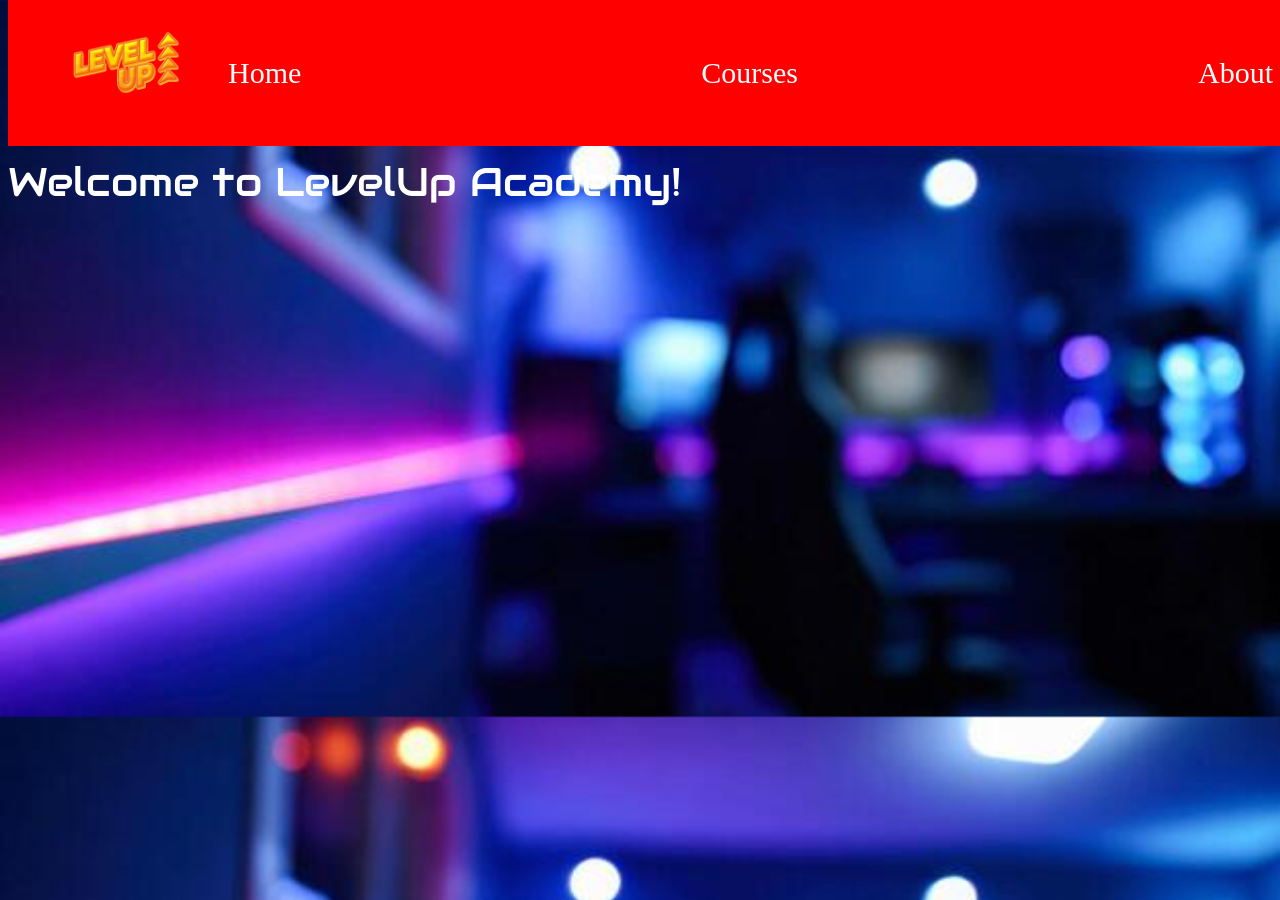
==== index.html @ 9ce30a08 "LevelUp Academy made webpage. changed background. added a navbar added buttons to navbar" ====
<!DOCTYPE html>
<html lang="en">
<head>
    <meta charset="UTF-8">
    <meta name="viewport" content="width=device-width, initial-scale=1.0">
    <title>levelup Academy</title>
    <link rel="stylesheet" href="style.css">

    <link rel="preconnect" href="https://fonts.googleapis.com">
    <link rel="preconnect" href="https://fonts.gstatic.com" crossorigin>
    <link href="https://fonts.googleapis.com/css2?family=Audiowide&family=Bitcount+Grid+Double:wght@100..900&family=Merriweather:ital,opsz,wght@0,18..144,300..900;1,18..144,300..900&family=Noto+Serif+Hentaigana:wght@200..900&family=Rubik+Iso&display=swap" rel="stylesheet">

</head>
<body>

<nav class="navbar">
    <div class="logo">
        <img src="logo-removebg-preview (1).png" alt="LevelUp Academy Logo">
    </div>
    <ul class="nav-links">
        <li><a href="index.html">Home</a></li>
        <li><a href="courses.html">Courses</a></li>
        <li><a href="about.html">About</a></li>
        <li><a href="contact.html">Contact</a></li>
    </ul>
</nav>

    <h1>LevelUp Academy</h1>
    <p class="heading">Welcome to LevelUp Academy!</p>
    
</body>
</html>
---- style.css ----
body{
    background-image: url('background.jpg');
    background-size: cover;
    color: white;
}


h1{
    font-size: 60px;
    font-family: Audiowide;
}

.heading{
    font-size: 40px;
    font-family: Audiowide;
}

.navbar{
    display: flex;
    position: fixed;
    width: 100%;
    backdrop-filter: blur(10px);
    justify-content: space-between;
    align-items: center;
    background-color: rgba(255, 0, 0);
    padding: 10px;
    margin-top: -40px;
}

.logo{
    color: white;
    font-size: 24px;
    font-family:'Gill Sans';
    margin-left: 50px;
}

.logo img{
    width:120px;
    height:120px;
}

.nav-links{
    list-style: none;
    display: flex;
    align-items: center;
}

.nav-links li{
    margin-right: 400px;
}

.nav-links a{
    color: white;
    text-decoration: none;
    transition: color 0.3s ease;
    font-size: 30px;
}

.nav-links a:hover{
    color: rgb(17, 0, 255);
}
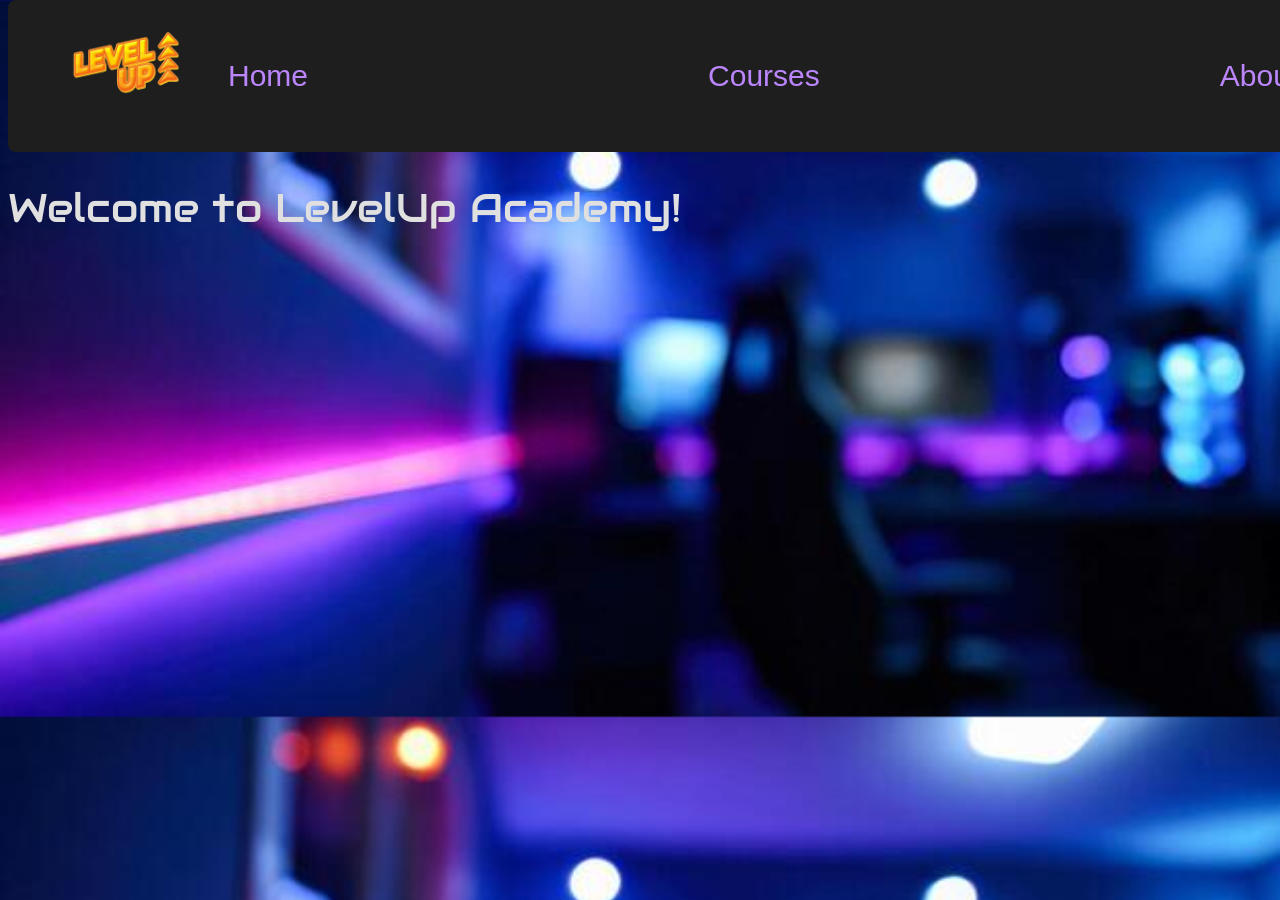
==== commit e15b9b2b: "added content to the courses.html file and removed the contact.html file. Also added a new main.js f" ====
--- a/index.html
+++ b/index.html
@@ -5,6 +5,7 @@
     <meta name="viewport" content="width=device-width, initial-scale=1.0">
     <title>levelup Academy</title>
     <link rel="stylesheet" href="style.css">
+    <script src="main.js"></script>
 
     <link rel="preconnect" href="https://fonts.googleapis.com">
     <link rel="preconnect" href="https://fonts.gstatic.com" crossorigin>
--- a/style.css
+++ b/style.css
@@ -1,3 +1,5 @@
+@import url('https://fonts.googleapis.com/css2?family=Audiowide&display=swap');
+
 body{
     background-image: url('background.jpg');
     background-size: cover;
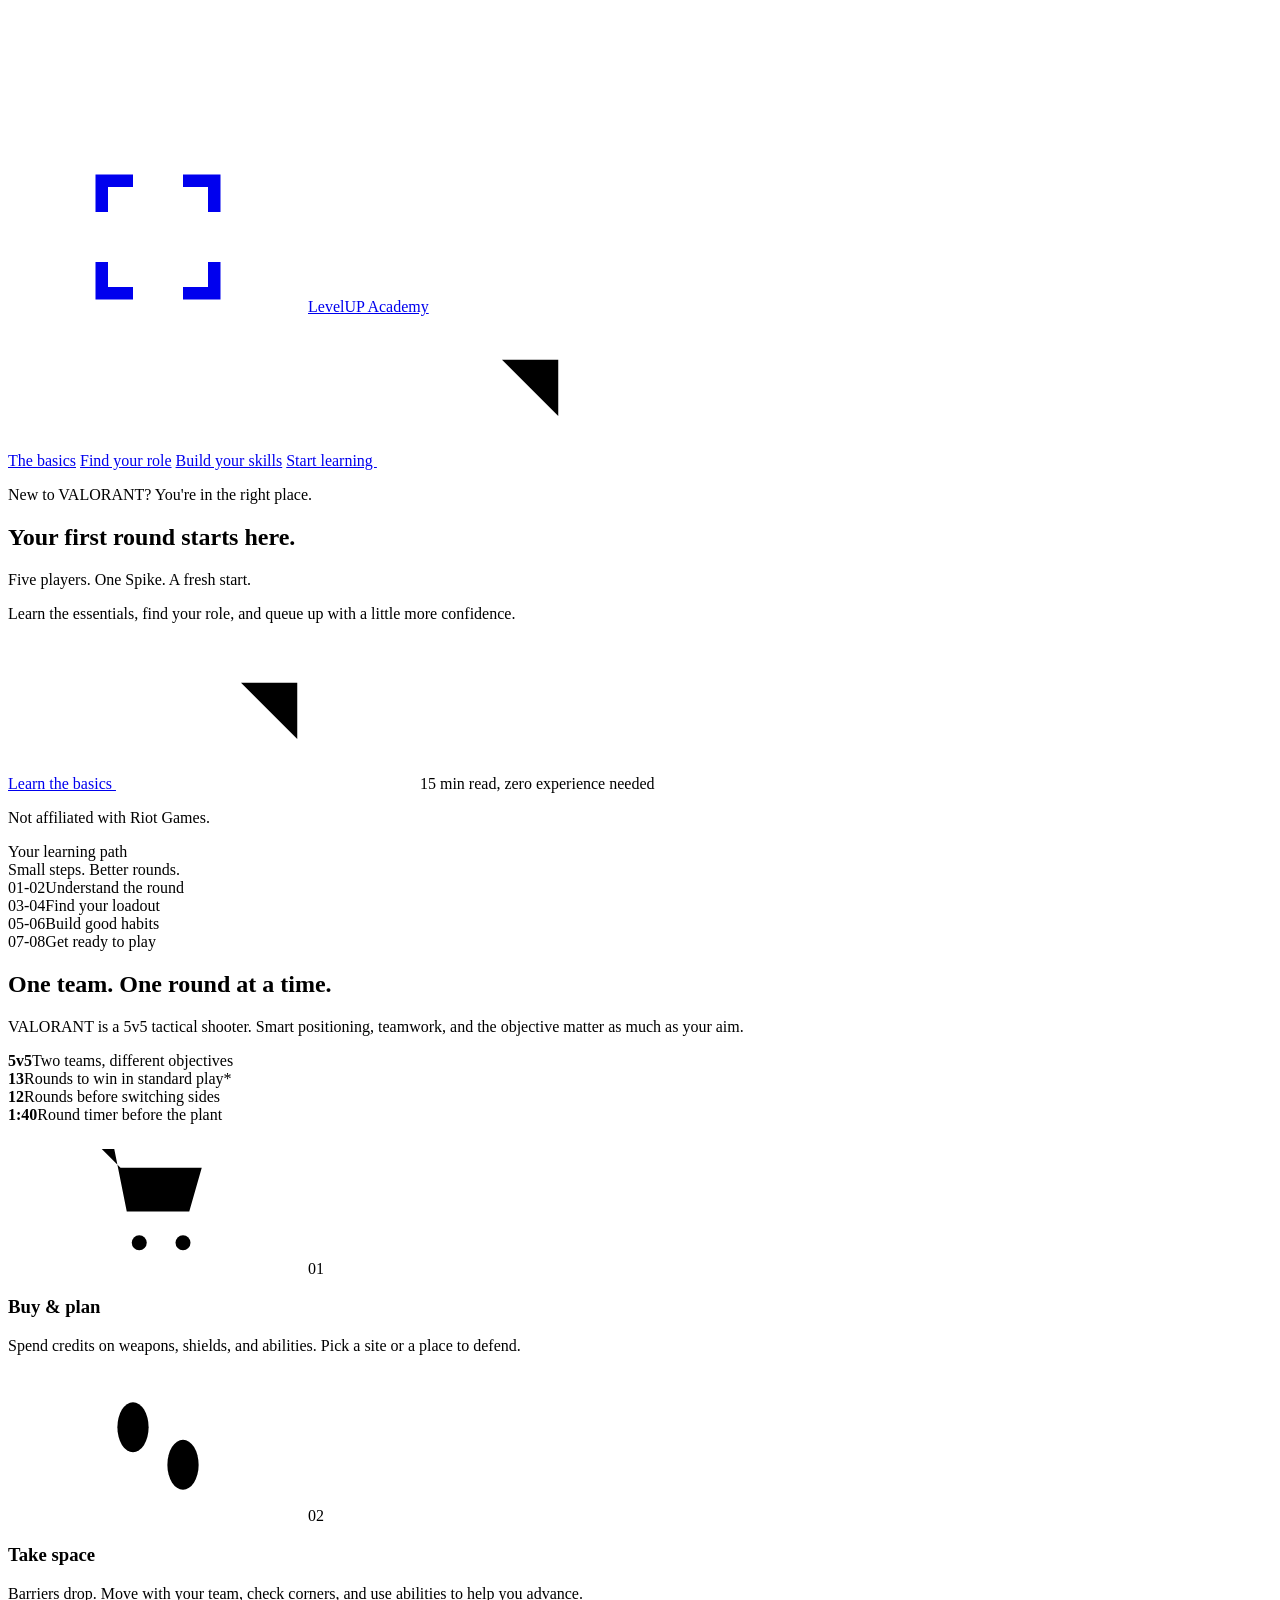
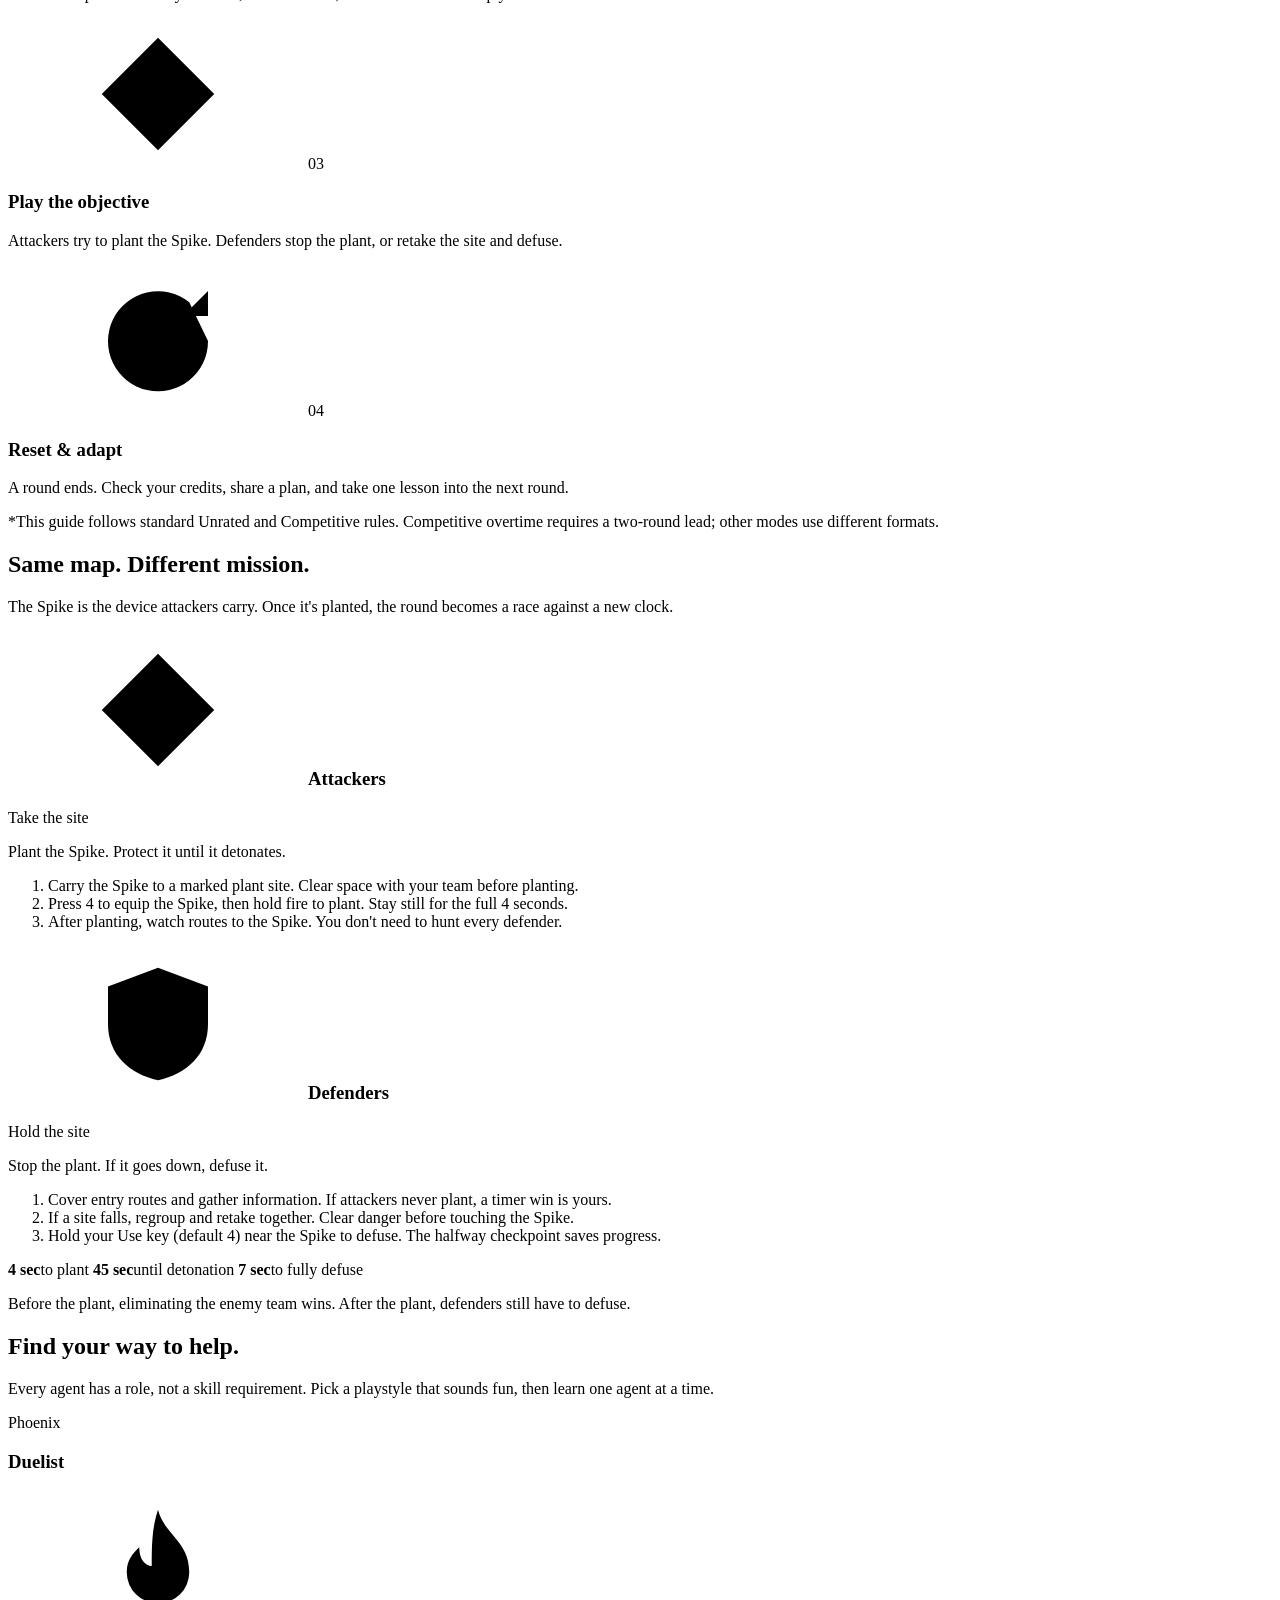
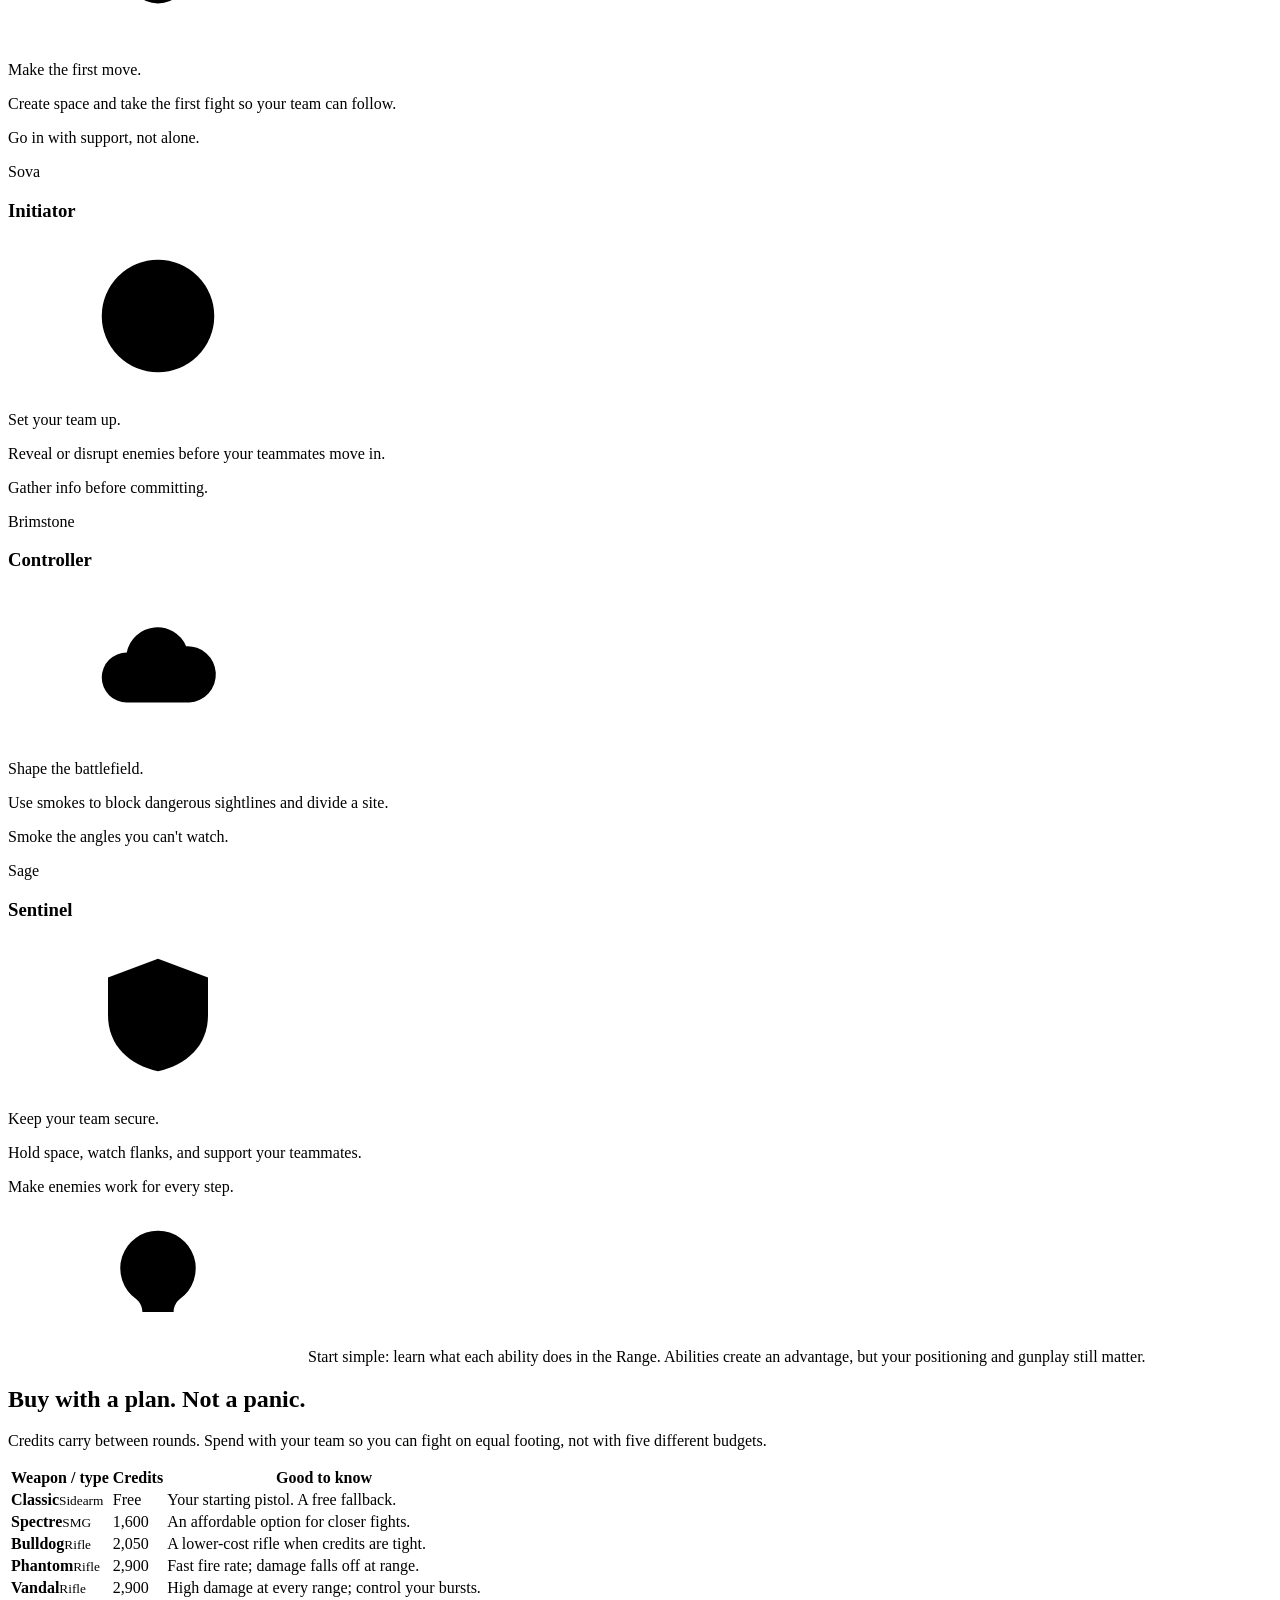
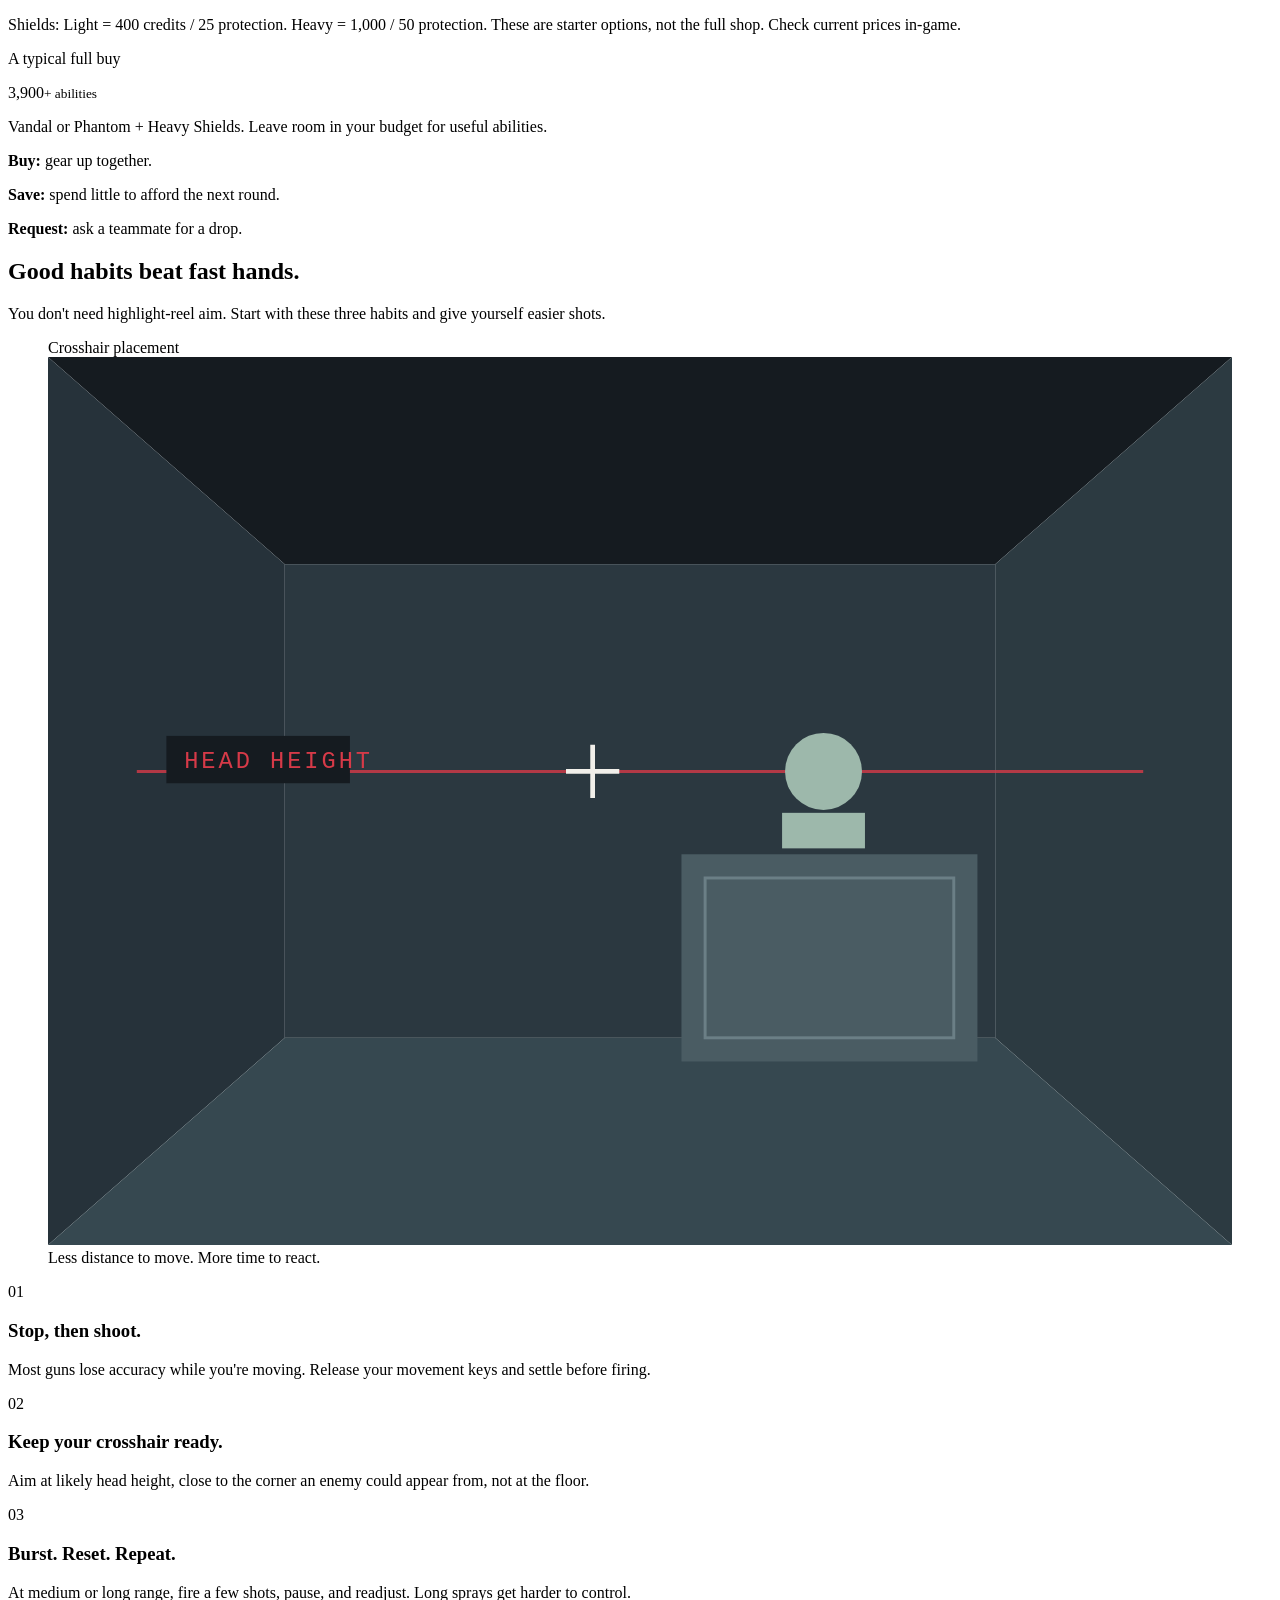
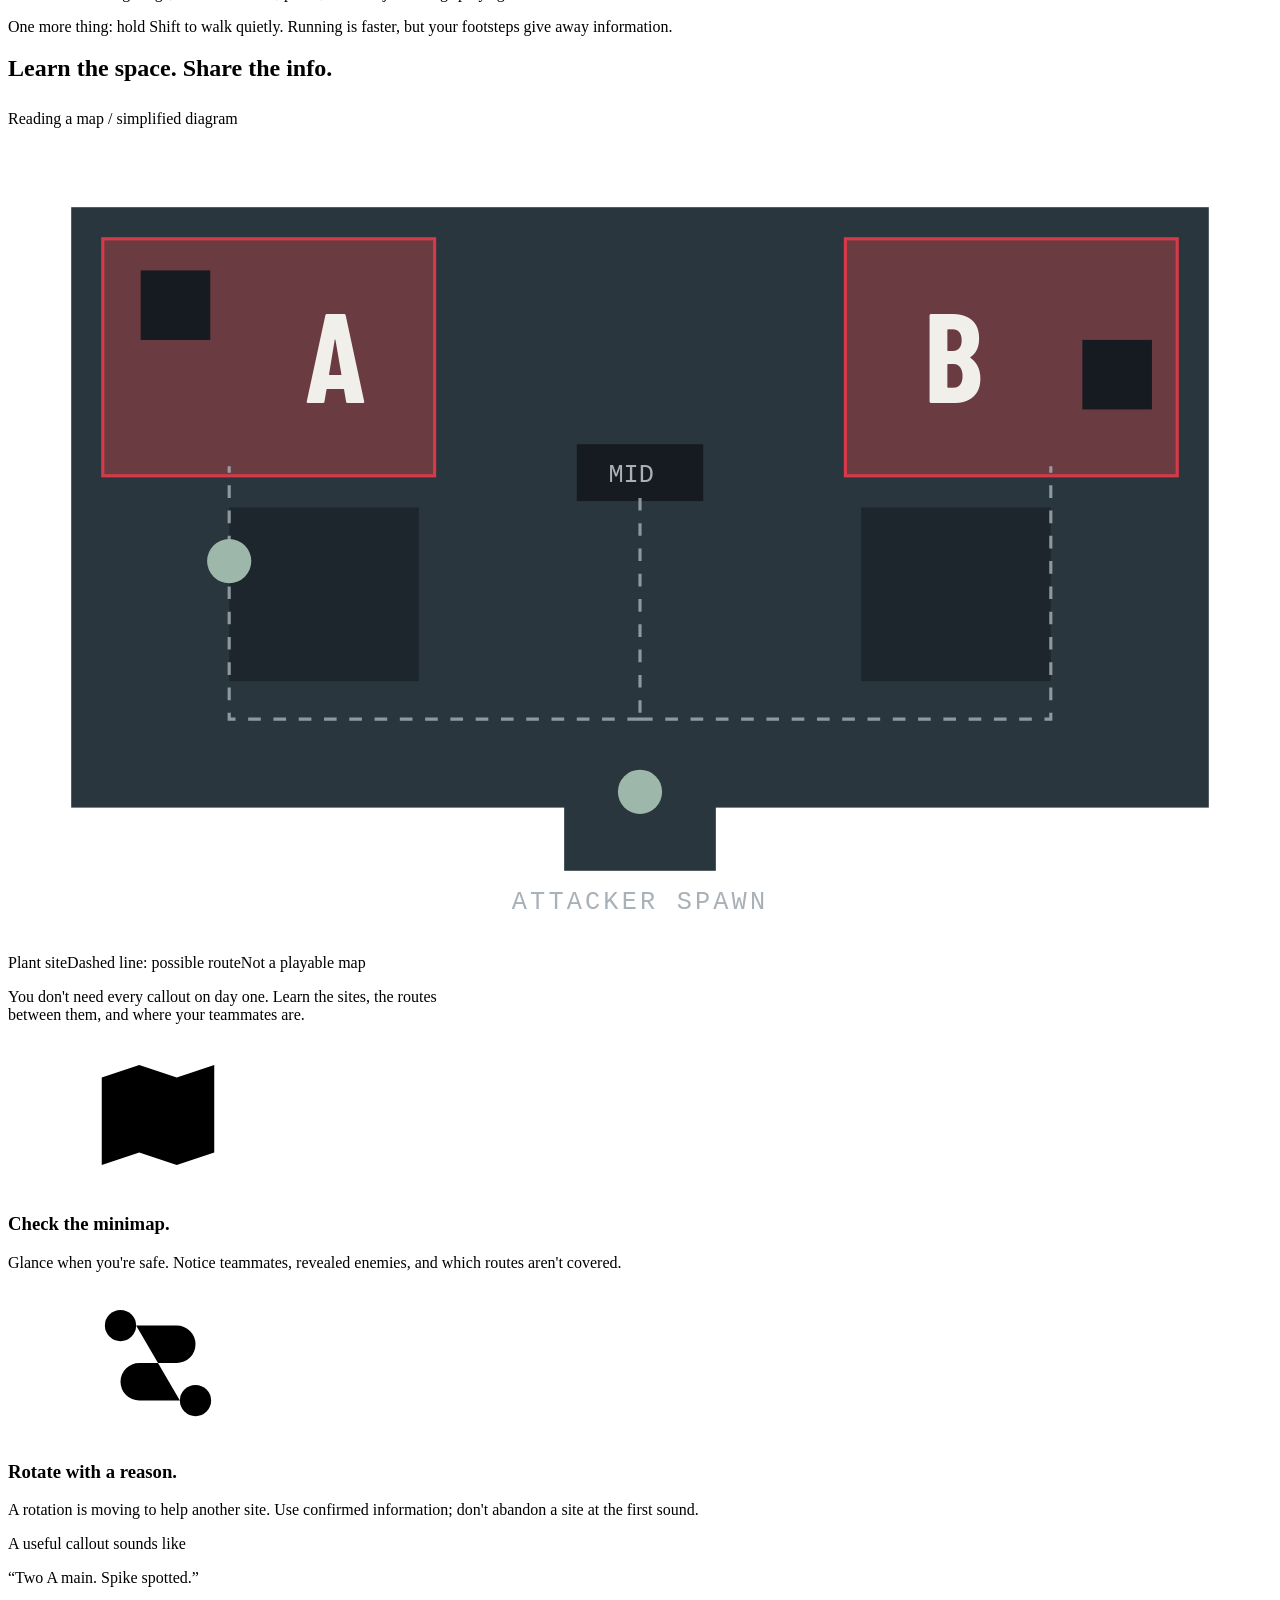
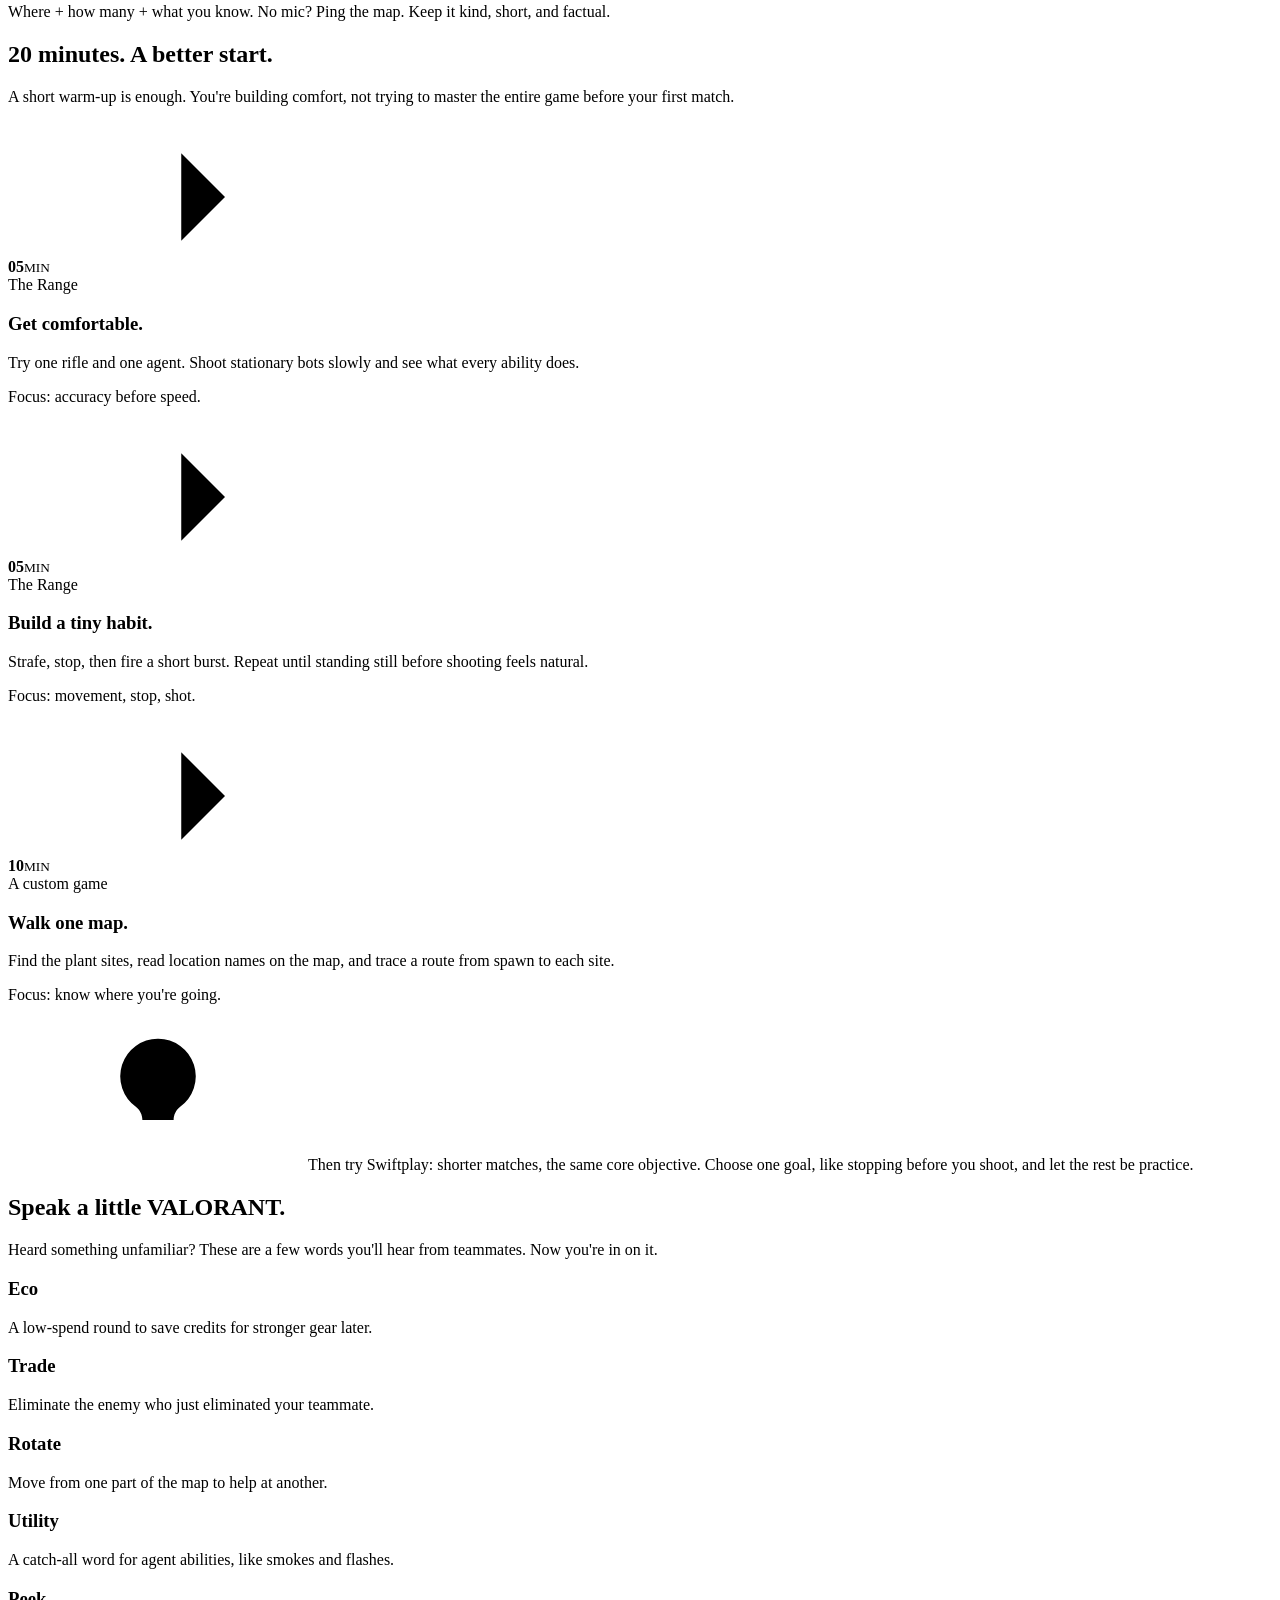
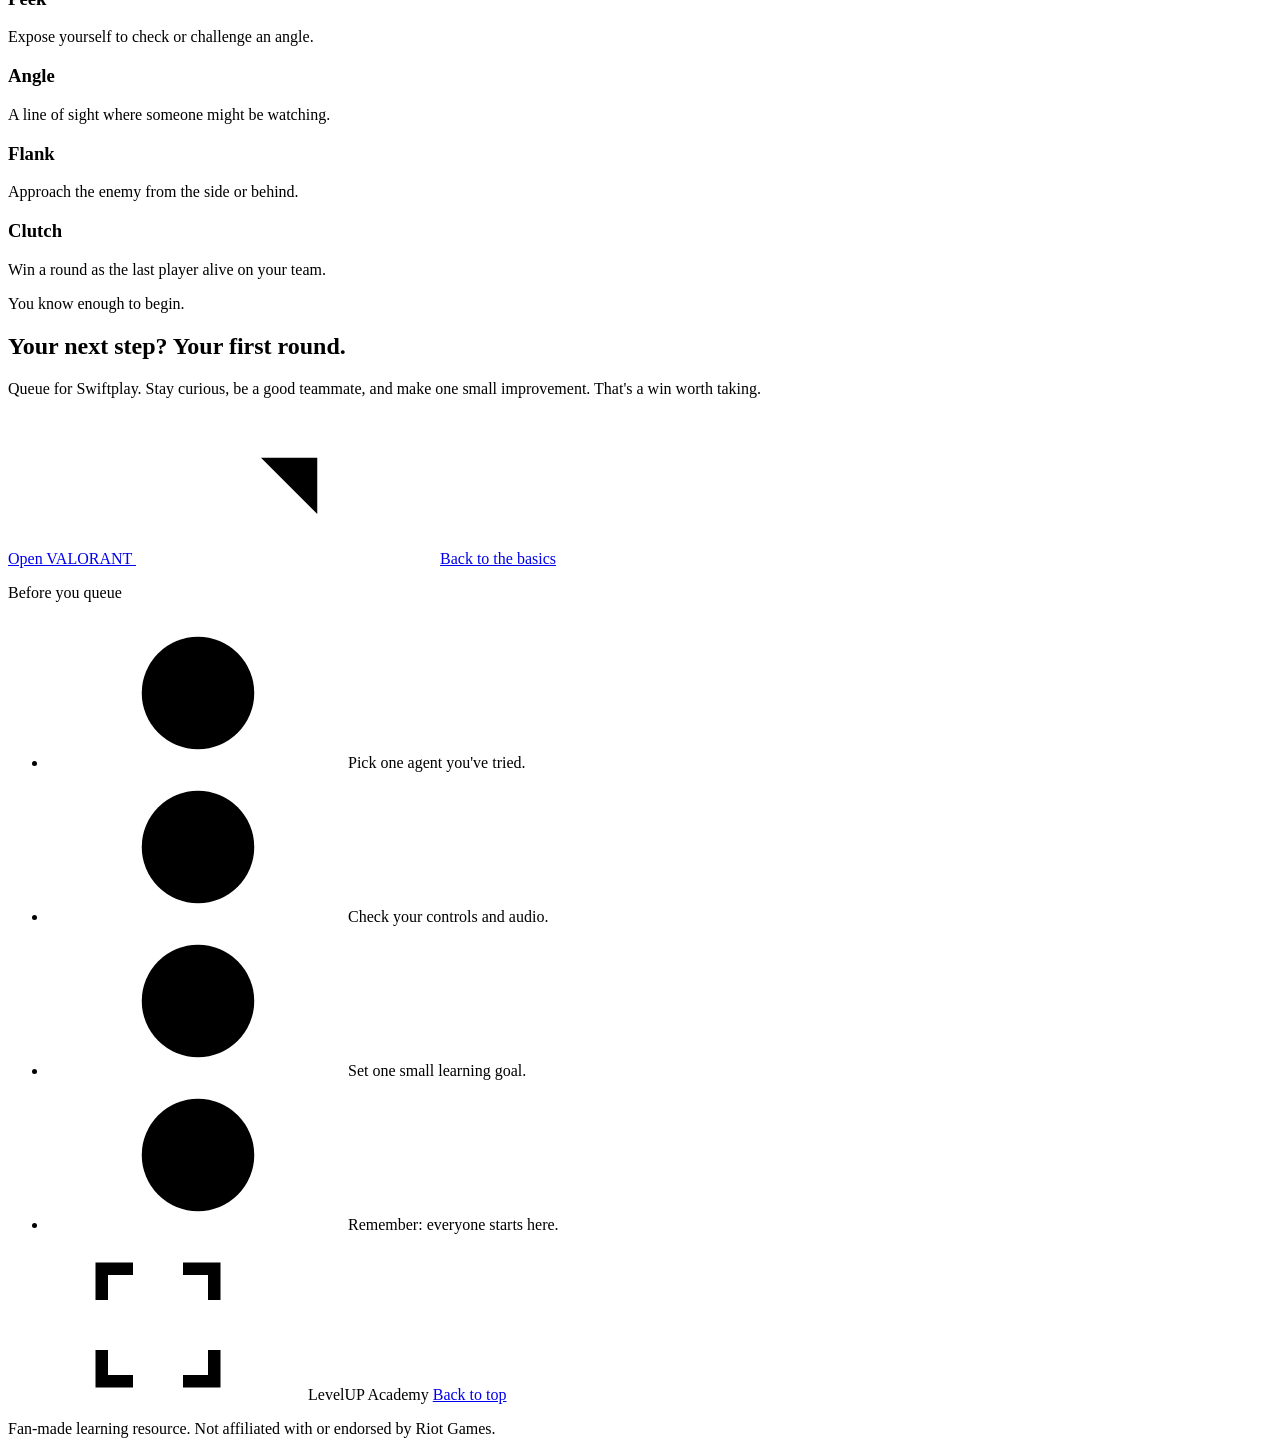
==== commit 9e8b8de0: "makeover for the entire theme of the website removed old images and changed theme of the website to " ====
--- a/index.html
+++ b/index.html
@@ -1,33 +1,315 @@
 <!DOCTYPE html>
-<html lang="en">
+<html lang=""en">
 <head>
-    <meta charset="UTF-8">
-    <meta name="viewport" content="width=device-width, initial-scale=1.0">
-    <title>levelup Academy</title>
-    <link rel="stylesheet" href="style.css">
-    <script src="main.js"></script>
-
-    <link rel="preconnect" href="https://fonts.googleapis.com">
-    <link rel="preconnect" href="https://fonts.gstatic.com" crossorigin>
-    <link href="https://fonts.googleapis.com/css2?family=Audiowide&family=Bitcount+Grid+Double:wght@100..900&family=Merriweather:ital,opsz,wght@0,18..144,300..900;1,18..144,300..900&family=Noto+Serif+Hentaigana:wght@200..900&family=Rubik+Iso&display=swap" rel="stylesheet">
-
+<meta charset="utf-8">
+<meta name="viewport" content="width"=device-width, initial-scale="1"">
+<title>LevelUP Academy | Your first VALORANT round starts here</title>
+<meta name=""description" content="A fan-made beginner guide to VALORANT: the round, roles, buying, aim habits, maps and a 20 minute warm-up.">
+<link rel="preconnect" href="https://fonts.googleapis.com">
+<link rel="preconnect" href="https://fonts.gstatic.com" crossorigin>
+<link href="https://fonts.googleapis.com/css2?family=Barlow+Condensed:wght@600;700&family=Inter:wght@400;500;600&family=JetBrains+Mono:wght@400&display=swap" rel="stylesheet">
+<link rel="stylesheet" href="style.css">
+<script src="main.js" defer></script>
 </head>
-<body>
-
-<nav class="navbar">
-    <div class="logo">
-        <img src="logo-removebg-preview (1).png" alt="LevelUp Academy Logo">
-    </div>
-    <ul class="nav-links">
-        <li><a href="index.html">Home</a></li>
-        <li><a href="courses.html">Courses</a></li>
-        <li><a href="about.html">About</a></li>
-        <li><a href="contact.html">Contact</a></li>
-    </ul>
-</nav>
-
-    <h1>LevelUp Academy</h1>
-    <p class="heading">Welcome to LevelUp Academy!</p>
-    
+<body data-theme="dark">
+
+<svg class="sprite" aria-hidden="true" focusable="false">
+  <symbol id="mark" viewBox="0 0 24 24"><path d="M3 8V3h5M16 3h5v5M21 16v5h-5M8 21H3v-5" fill="none" stroke="currentColor" stroke-width="2"/></symbol>
+  <symbol id="arrow-ur" viewBox="0 0 24 24"><path d="M7 17L17 7M8 7h9v9"/></symbol>
+  <symbol id="arrow-l" viewBox="0 0 24 24"><path d="M15 5l-7 7 7 7"/></symbol>
+  <symbol id="arrow-r" viewBox="0 0 24 24"><path d="M9 5l7 7-7 7"/></symbol>
+  <symbol id="cart" viewBox="0 0 24 24"><path d="M3 4h2l2 10h10l2-7H6"/><circle cx="9" cy="19" r="1.2"/><circle cx="16" cy="19" r="1.2"/></symbol>
+  <symbol id="steps" viewBox="0 0 24 24"><ellipse cx="8" cy="9" rx="2.5" ry="4"/><ellipse cx="16" cy="15" rx="2.5" ry="4"/></symbol>
+  <symbol id="diamond" viewBox="0 0 24 24"><path d="M12 3l9 9-9 9-9-9z"/></symbol>
+  <symbol id="loop" viewBox="0 0 24 24"><path d="M20 12a8 8 0 1 1-3-6.2"/><path d="M20 4v4h-4"/></symbol>
+  <symbol id="flame" viewBox="0 0 24 24"><path d="M12 3c1 4 5 5 5 10a5 5 0 0 1-10 0c0-2 1-3 2-4 0 2 1 3 2 3 0-3 0-6 1-9z"/></symbol>
+  <symbol id="radar" viewBox="0 0 24 24"><circle cx="12" cy="12" r="9"/><circle cx="12" cy="12" r="5"/><circle cx="12" cy="12" r="1"/></symbol>
+  <symbol id="cloud" viewBox="0 0 24 24"><path d="M7 18a4 4 0 0 1 0-8 5 5 0 0 1 9.5-1A4.5 4.5 0 0 1 17 18z"/></symbol>
+  <symbol id="shield" viewBox="0 0 24 24"><path d="M12 3l8 3v6c0 5-3.5 8-8 9-4.5-1-8-4-8-9V6z"/></symbol>
+  <symbol id="bulb" viewBox="0 0 24 24"><path d="M9 18h6M10 21h4M12 3a6 6 0 0 0-3.5 10.9c.6.5 1 1.2 1 2.1h5c0-.9.4-1.6 1-2.1A6 6 0 0 0 12 3z"/></symbol>
+  <symbol id="map" viewBox="0 0 24 24"><path d="M3 6l6-2 6 2 6-2v14l-6 2-6-2-6 2z"/><path d="M9 4v14M15 6v14"/></symbol>
+  <symbol id="route" viewBox="0 0 24 24"><circle cx="6" cy="6" r="2.5"/><circle cx="18" cy="18" r="2.5"/><path d="M8.5 6H15a3 3 0 0 1 0 6H9a3 3 0 0 0 0 6h6.5"/></symbol>
+  <symbol id="check" viewBox="0 0 24 24"><circle cx="12" cy="12" r="9"/><path d="M8 12.5l3 3 5-6"/></symbol>
+</svg>
+
+<header class="site-header">
+  <a class="brand" href="#start" aria-label="LevelUP Academy, back to start">
+    <svg class="i brand-mark"><use href="#mark"/></svg>LevelUP Academy
+  </a>
+  <nav class="nav" aria-label="Primary">
+    <a href="#round">The basics</a>
+    <a href="#roles">Find your role</a>
+    <a href="#habits">Build your skills</a>
+    <a class="btn btn-sm" href="#round">Start learning <svg class="i"><use href="#arrow-ur"/></svg></a>
+  </nav>
+</header>
+
+<main class="page-content" id="main-content">
+      <!-- 1. Hero -->
+    <section class="page-section hero" id="start" data-theme="dark" aria-label="Introduction">
+      <p class="label mono reveal">New to VALORANT? You're in the right place.</p>
+      <h1 class="display h-xl reveal">Your first round starts here.</h1>
+      <div class="lede reveal late">
+        <p>Five players. One Spike. A fresh start.</p>
+        <p>Learn the essentials, find your role, and queue up with a little more confidence.</p>
+      </div>
+      <div class="cta-row reveal late">
+        <a class="btn" href="#round">Learn the basics <svg class="i"><use href="#arrow-ur"/></svg></a>
+        <span class="mono soft-light">15 min read, zero experience needed</span>
+      </div>
+      <p class="fineprint reveal late">Not affiliated with Riot Games.</p>
+    </section>
+
+    <!-- 2. The round -->
+    <section class="page-section light round-section" id="round" data-theme="light" aria-label="The round">
+      <div class="path" aria-label="Your learning path">
+        <div><span class="mono">Your learning path</span><br><span class="soft-light">Small steps. Better rounds.</span></div>
+        <div><span class="step-no">01-02</span>Understand the round</div>
+        <div><span class="step-no">03-04</span>Find your loadout</div>
+        <div><span class="step-no">05-06</span>Build good habits</div>
+        <div><span class="step-no">07-08</span>Get ready to play</div>
+      </div>
+      <div class="section-head reveal">
+        <h2 class="display h-lg">One team. One round at a time.</h2>
+        <p class="soft-dark">VALORANT is a 5v5 tactical shooter. Smart positioning, teamwork, and the objective matter as much as your aim.</p>
+      </div>
+      <div class="stats reveal">
+        <div class="stat"><strong>5v5</strong><span>Two teams, different objectives</span></div>
+        <div class="stat"><strong>13</strong><span>Rounds to win in standard play*</span></div>
+        <div class="stat"><strong>12</strong><span>Rounds before switching sides</span></div>
+        <div class="stat"><strong>1:40</strong><span>Round timer before the plant</span></div>
+      </div>
+      <div class="steps reveal late">
+        <article class="step"><div class="top"><svg class="i"><use href="#cart"/></svg><span class="mono">01</span></div><h3>Buy &amp; plan</h3><p>Spend credits on weapons, shields, and abilities. Pick a site or a place to defend.</p></article>
+        <article class="step"><div class="top"><svg class="i"><use href="#steps"/></svg><span class="mono">02</span></div><h3>Take space</h3><p>Barriers drop. Move with your team, check corners, and use abilities to help you advance.</p></article>
+        <article class="step"><div class="top"><svg class="i"><use href="#diamond"/></svg><span class="mono">03</span></div><h3>Play the objective</h3><p>Attackers try to plant the Spike. Defenders stop the plant, or retake the site and defuse.</p></article>
+        <article class="step"><div class="top"><svg class="i"><use href="#loop"/></svg><span class="mono">04</span></div><h3>Reset &amp; adapt</h3><p>A round ends. Check your credits, share a plan, and take one lesson into the next round.</p></article>
+      </div>
+      <p class="footnote reveal late">*This guide follows standard Unrated and Competitive rules. Competitive overtime requires a two-round lead; other modes use different formats.</p>
+    </section>
+
+    <!-- 3. Attackers and defenders -->
+    <section class="page-section dark" id="mission" data-theme="dark" aria-label="Attackers and defenders">
+      <div class="section-head reveal">
+        <h2 class="display h-lg">Same map. Different mission.</h2>
+        <p class="soft-light">The Spike is the device attackers carry. Once it's planted, the round becomes a race against a new clock.</p>
+      </div>
+      <div class="panels reveal">
+        <article class="panel">
+          <div class="panel-head"><h3><svg class="i"><use href="#diamond"/></svg>Attackers</h3><span class="mono soft-light">Take the site</span></div>
+          <p class="goal">Plant the Spike. Protect it until it detonates.</p>
+          <ol>
+            <li>Carry the Spike to a marked plant site. Clear space with your team before planting.</li>
+            <li>Press 4 to equip the Spike, then hold fire to plant. Stay still for the full 4 seconds.</li>
+            <li>After planting, watch routes to the Spike. You don't need to hunt every defender.</li>
+          </ol>
+        </article>
+        <article class="panel">
+          <div class="panel-head"><h3><svg class="i"><use href="#shield"/></svg>Defenders</h3><span class="mono soft-light">Hold the site</span></div>
+          <p class="goal">Stop the plant. If it goes down, defuse it.</p>
+          <ol>
+            <li>Cover entry routes and gather information. If attackers never plant, a timer win is yours.</li>
+            <li>If a site falls, regroup and retake together. Clear danger before touching the Spike.</li>
+            <li>Hold your Use key (default 4) near the Spike to defuse. The halfway checkpoint saves progress.</li>
+          </ol>
+        </article>
+      </div>
+      <div class="timers reveal late">
+        <span class="t"><strong>4 sec</strong>to plant</span>
+        <span class="t"><strong>45 sec</strong>until detonation</span>
+        <span class="t"><strong>7 sec</strong>to fully defuse</span>
+        <p class="note">Before the plant, eliminating the enemy team wins. After the plant, defenders still have to defuse.</p>
+      </div>
+    </section>
+
+    <!-- 4. Roles -->
+    <section class="page-section light" id="roles" data-theme="light" aria-label="Roles">
+      <div class="section-head reveal">
+        <h2 class="display h-lg">Find your way to help.</h2>
+        <p class="soft-dark">Every agent has a role, not a skill requirement. Pick a playstyle that sounds fun, then learn one agent at a time.</p>
+      </div>
+      <div class="roles reveal">
+        <article class="role"><div class="portrait" style="--img: url('assets/phoenix.jpg')"><span class="tag mono">Phoenix</span></div><div class="body"><div class="row"><h3>Duelist</h3><svg class="i"><use href="#flame"/></svg></div><p class="tagline">Make the first move.</p><p>Create space and take the first fight so your team can follow.</p><p class="tip">Go in with support, not alone.</p></div></article>
+        <article class="role"><div class="portrait" style="--img: url('assets/sova.jpg')"><span class="tag mono">Sova</span></div><div class="body"><div class="row"><h3>Initiator</h3><svg class="i"><use href="#radar"/></svg></div><p class="tagline">Set your team up.</p><p>Reveal or disrupt enemies before your teammates move in.</p><p class="tip">Gather info before committing.</p></div></article>
+        <article class="role"><div class="portrait" style="--img: url('assets/brimstone.jpg')"><span class="tag mono">Brimstone</span></div><div class="body"><div class="row"><h3>Controller</h3><svg class="i"><use href="#cloud"/></svg></div><p class="tagline">Shape the battlefield.</p><p>Use smokes to block dangerous sightlines and divide a site.</p><p class="tip">Smoke the angles you can't watch.</p></div></article>
+        <article class="role"><div class="portrait" style="--img: url('assets/sage.jpg')"><span class="tag mono">Sage</span></div><div class="body"><div class="row"><h3>Sentinel</h3><svg class="i"><use href="#shield"/></svg></div><p class="tagline">Keep your team secure.</p><p>Hold space, watch flanks, and support your teammates.</p><p class="tip">Make enemies work for every step.</p></div></article>
+      </div>
+      <p class="callout reveal late"><svg class="i"><use href="#bulb"/></svg>Start simple: learn what each ability does in the Range. Abilities create an advantage, but your positioning and gunplay still matter.</p>
+    </section>
+
+    <!-- 5. Buying -->
+    <section class="page-section light" id="buy" data-theme="light" aria-label="Buying">
+      <div class="section-head reveal">
+        <h2 class="display h-lg">Buy with a plan. Not a panic.</h2>
+        <p class="soft-dark">Credits carry between rounds. Spend with your team so you can fight on equal footing, not with five different budgets.</p>
+      </div>
+      <div class="buy reveal">
+        <div>
+          <table class="table">
+            <thead><tr class="mono"><th scope="col">Weapon / type</th><th scope="col">Credits</th><th scope="col">Good to know</th></tr></thead>
+            <tbody>
+              <tr><td><b>Classic</b><small>Sidearm</small></td><td>Free</td><td>Your starting pistol. A free fallback.</td></tr>
+              <tr><td><b>Spectre</b><small>SMG</small></td><td>1,600</td><td>An affordable option for closer fights.</td></tr>
+              <tr><td><b>Bulldog</b><small>Rifle</small></td><td>2,050</td><td>A lower-cost rifle when credits are tight.</td></tr>
+              <tr><td><b>Phantom</b><small>Rifle</small></td><td>2,900</td><td>Fast fire rate; damage falls off at range.</td></tr>
+              <tr><td><b>Vandal</b><small>Rifle</small></td><td>2,900</td><td>High damage at every range; control your bursts.</td></tr>
+            </tbody>
+          </table>
+          <p class="buy-note">Shields: Light = 400 credits / 25 protection. Heavy = 1,000 / 50 protection. These are starter options, not the full shop. Check current prices in-game.</p>
+        </div>
+        <aside class="full-buy">
+          <div class="img" style="--img: url('assets/rifle.png')" role="img" aria-label="Rifle"></div>
+          <div class="inner">
+            <p class="mono soft-light">A typical full buy</p>
+            <p class="big">3,900<small>+ abilities</small></p>
+            <p>Vandal or Phantom + Heavy Shields. Leave room in your budget for useful abilities.</p>
+            <div class="rules">
+              <p><b>Buy:</b> gear up together.</p>
+              <p><b>Save:</b> spend little to afford the next round.</p>
+              <p><b>Request:</b> ask a teammate for a drop.</p>
+            </div>
+          </div>
+        </aside>
+      </div>
+    </section>
+
+    <!-- 6. Habits -->
+    <section class="page-section light" id="habits" data-theme="light" aria-label="Aim habits">
+      <div class="section-head reveal">
+        <h2 class="display h-lg">Good habits beat fast hands.</h2>
+        <p class="soft-dark">You don't need highlight-reel aim. Start with these three habits and give yourself easier shots.</p>
+      </div>
+      <div class="habits reveal">
+        <figure class="diagram">
+          <span class="cap mono">Crosshair placement</span>
+          <svg viewBox="0 0 400 300" role="img" aria-label="A corridor with a crosshair held at head height beside an enemy peeking over cover">
+            <polygon points="0,0 400,0 320,70 80,70" fill="#151b20"/>
+            <polygon points="0,0 80,70 80,230 0,300" fill="#26323a"/>
+            <polygon points="400,0 320,70 320,230 400,300" fill="#2c3a41"/>
+            <polygon points="0,300 80,230 320,230 400,300" fill="#364850"/>
+            <rect x="80" y="70" width="240" height="160" fill="#2b3840"/>
+            <line x1="30" y1="140" x2="370" y2="140" stroke="#d63a48" stroke-width="1" opacity="0.8"/>
+            <rect x="40" y="128" width="62" height="16" fill="#151b20"/>
+            <text x="46" y="139" fill="#d63a48" font-family="monospace" font-size="8" letter-spacing="1">HEAD HEIGHT</text>
+            <path d="M175 140h18M184 131v18" stroke="#f1efea" stroke-width="1.6"/>
+            <circle cx="262" cy="140" r="13" fill="#9db8ab"/>
+            <rect x="248" y="154" width="28" height="12" fill="#9db8ab"/>
+            <rect x="214" y="168" width="100" height="70" fill="#4a5c63"/>
+            <rect x="222" y="176" width="84" height="54" fill="none" stroke="#6b7f86" stroke-width="1"/>
+          </svg>
+          <span class="foot mono">Less distance to move. More time to react.</span>
+        </figure>
+        <div class="habit-list">
+          <article class="habit"><span class="n">01</span><div><h3>Stop, then shoot.</h3><p>Most guns lose accuracy while you're moving. Release your movement keys and settle before firing.</p></div></article>
+          <article class="habit"><span class="n">02</span><div><h3>Keep your crosshair ready.</h3><p>Aim at likely head height, close to the corner an enemy could appear from, not at the floor.</p></div></article>
+          <article class="habit"><span class="n">03</span><div><h3>Burst. Reset. Repeat.</h3><p>At medium or long range, fire a few shots, pause, and readjust. Long sprays get harder to control.</p></div></article>
+          <p class="aside">One more thing: hold Shift to walk quietly. Running is faster, but your footsteps give away information.</p>
+        </div>
+      </div>
+    </section>
+
+    <!-- 7. Map -->
+    <section class="page-section dark" id="maps" data-theme="dark" aria-label="Maps and communication">
+      <div class="mapgrid reveal">
+        <div>
+          <h2 class="display h-lg" style="margin-bottom:28px">Learn the space. Share the info.</h2>
+          <div class="map-box">
+            <p class="mono soft-light">Reading a map / simplified diagram</p>
+            <svg viewBox="0 0 400 250" role="img" aria-label="Simplified map with A and B sites, a mid lane and attacker spawn">
+              <rect x="20" y="20" width="360" height="190" fill="#2a363d"/>
+              <rect x="30" y="30" width="105" height="75" fill="#6a3b40" stroke="#d63a48"/>
+              <rect x="265" y="30" width="105" height="75" fill="#6a3b40" stroke="#d63a48"/>
+              <rect x="42" y="40" width="22" height="22" fill="#151b20"/>
+              <rect x="340" y="62" width="22" height="22" fill="#151b20"/>
+              <text x="94" y="82" fill="#f1efea" font-family="Barlow Condensed, sans-serif" font-size="40" font-weight="700">A</text>
+              <text x="290" y="82" fill="#f1efea" font-family="Barlow Condensed, sans-serif" font-size="40" font-weight="700">B</text>
+              <rect x="70" y="115" width="60" height="55" fill="#1e262d"/>
+              <rect x="270" y="115" width="60" height="55" fill="#1e262d"/>
+              <rect x="180" y="95" width="40" height="18" fill="#151b20"/>
+              <text x="190" y="107" fill="#a9b1b8" font-family="monospace" font-size="8">MID</text>
+              <rect x="176" y="190" width="48" height="40" fill="#2a363d"/>
+              <g stroke="#a9b1b8" stroke-dasharray="4 4" fill="none" opacity="0.8">
+                <path d="M200 112v70"/><path d="M200 182H70v-80"/><path d="M200 182h130v-80"/>
+              </g>
+              <circle cx="70" cy="132" r="7" fill="#9db8ab"/>
+              <circle cx="200" cy="205" r="7" fill="#9db8ab"/>
+              <text x="200" y="242" fill="#a9b1b8" font-family="monospace" font-size="8" text-anchor="middle" letter-spacing="1">ATTACKER SPAWN</text>
+            </svg>
+            <p class="legend mono"><span class="sq">Plant site</span><span>Dashed line: possible route</span><span>Not a playable map</span></p>
+          </div>
+        </div>
+        <div class="tips">
+          <p class="soft-light" style="max-width:460px">You don't need every callout on day one. Learn the sites, the routes between them, and where your teammates are.</p>
+          <div class="tip-item"><svg class="i"><use href="#map"/></svg><div><h3>Check the minimap.</h3><p>Glance when you're safe. Notice teammates, revealed enemies, and which routes aren't covered.</p></div></div>
+          <div class="tip-item"><svg class="i"><use href="#route"/></svg><div><h3>Rotate with a reason.</h3><p>A rotation is moving to help another site. Use confirmed information; don't abandon a site at the first sound.</p></div></div>
+          <div class="callout-box"><p class="mono soft-light">A useful callout sounds like</p><q>Two A main. Spike spotted.</q><p>Where + how many + what you know. No mic? Ping the map. Keep it kind, short, and factual.</p></div>
+        </div>
+      </div>
+    </section>
+
+    <!-- 8. Warm-up -->
+    <section class="page-section light" id="warmup" data-theme="light" aria-label="Twenty minute warm-up">
+      <div class="section-head reveal">
+        <h2 class="display h-lg">20 minutes. A better start.</h2>
+        <p class="soft-dark">A short warm-up is enough. You're building comfort, not trying to master the entire game before your first match.</p>
+      </div>
+      <div class="warm reveal">
+        <article><div class="mins"><span><strong>05</strong><small>MIN</small></span><svg class="i"><use href="#arrow-r"/></svg></div><span class="where mono">The Range</span><h3>Get comfortable.</h3><p>Try one rifle and one agent. Shoot stationary bots slowly and see what every ability does.</p><p class="focus">Focus: accuracy before speed.</p></article>
+        <article><div class="mins"><span><strong>05</strong><small>MIN</small></span><svg class="i"><use href="#arrow-r"/></svg></div><span class="where mono">The Range</span><h3>Build a tiny habit.</h3><p>Strafe, stop, then fire a short burst. Repeat until standing still before shooting feels natural.</p><p class="focus">Focus: movement, stop, shot.</p></article>
+        <article><div class="mins"><span><strong>10</strong><small>MIN</small></span><svg class="i"><use href="#arrow-r"/></svg></div><span class="where mono">A custom game</span><h3>Walk one map.</h3><p>Find the plant sites, read location names on the map, and trace a route from spawn to each site.</p><p class="focus">Focus: know where you're going.</p></article>
+      </div>
+      <p class="callout reveal late"><svg class="i"><use href="#bulb"/></svg>Then try Swiftplay: shorter matches, the same core objective. Choose one goal, like stopping before you shoot, and let the rest be practice.</p>
+    </section>
+
+    <!-- 9. Glossary -->
+    <section class="page-section light" id="words" data-theme="light" aria-label="Glossary">
+      <div class="section-head reveal">
+        <h2 class="display h-lg">Speak a little VALORANT.</h2>
+        <p class="soft-dark">Heard something unfamiliar? These are a few words you'll hear from teammates. Now you're in on it.</p>
+      </div>
+      <div class="glossary reveal">
+        <div class="term"><h3>Eco</h3><p>A low-spend round to save credits for stronger gear later.</p></div>
+        <div class="term"><h3>Trade</h3><p>Eliminate the enemy who just eliminated your teammate.</p></div>
+        <div class="term"><h3>Rotate</h3><p>Move from one part of the map to help at another.</p></div>
+        <div class="term"><h3>Utility</h3><p>A catch-all word for agent abilities, like smokes and flashes.</p></div>
+        <div class="term"><h3>Peek</h3><p>Expose yourself to check or challenge an angle.</p></div>
+        <div class="term"><h3>Angle</h3><p>A line of sight where someone might be watching.</p></div>
+        <div class="term"><h3>Flank</h3><p>Approach the enemy from the side or behind.</p></div>
+        <div class="term"><h3>Clutch</h3><p>Win a round as the last player alive on your team.</p></div>
+      </div>
+    </section>
+
+    <!-- 10. Closing -->
+    <section class="page-section dark closing" id="begin" data-theme="dark" aria-label="Next step">
+      <div class="main reveal">
+        <div>
+          <p class="eyebrow mono">You know enough to begin.</p>
+          <h2 class="display h-xl">Your next step? Your first round.</h2>
+          <p class="lede">Queue for Swiftplay. Stay curious, be a good teammate, and make one small improvement. That's a win worth taking.</p>
+          <div class="cta-row">
+            <a class="btn" href="https://playvalorant.com" target="_blank" rel="noopener">Open VALORANT <svg class="i"><use href="#arrow-ur"/></svg></a>
+            <a class="link-quiet" href="#round">Back to the basics</a>
+          </div>
+        </div>
+        <div class="checklist">
+          <p class="mono soft-light">Before you queue</p>
+          <ul>
+            <li><svg class="i"><use href="#check"/></svg>Pick one agent you've tried.</li>
+            <li><svg class="i"><use href="#check"/></svg>Check your controls and audio.</li>
+            <li><svg class="i"><use href="#check"/></svg>Set one small learning goal.</li>
+            <li><svg class="i"><use href="#check"/></svg>Remember: everyone starts here.</li>
+          </ul>
+        </div>
+      </div>
+      <footer class="footer">
+        <span class="brand"><svg class="i brand-mark"><use href="#mark"/></svg>LevelUP Academy</span>
+        <a class="link-quiet" href="#start">Back to top</a>
+        <p>Fan-made learning resource. Not affiliated with or endorsed by Riot Games.</p>
+      </footer>
+    </section>
+
+</main>
+
+<script src="script.js" defer></script>
 </body>
 </html>
--- a/style.css
+++ b/style.css
@@ -1,63 +1,5 @@
-@import url('https://fonts.googleapis.com/css2?family=Audiowide&display=swap');
+/* LevelUP Academy — layout, type and components */
 
-body{
-    background-image: url('background.jpg');
-    background-size: cover;
-    color: white;
-}
+:root {
+  color-scheme: light dark;
 
-
-h1{
-    font-size: 60px;
-    font-family: Audiowide;
-}
-
-.heading{
-    font-size: 40px;
-    font-family: Audiowide;
-}
-
-.navbar{
-    display: flex;
-    position: fixed;
-    width: 100%;
-    backdrop-filter: blur(10px);
-    justify-content: space-between;
-    align-items: center;
-    background-color: rgba(255, 0, 0);
-    padding: 10px;
-    margin-top: -40px;
-}
-
-.logo{
-    color: white;
-    font-size: 24px;
-    font-family:'Gill Sans';
-    margin-left: 50px;
-}
-
-.logo img{
-    width:120px;
-    height:120px;
-}
-
-.nav-links{
-    list-style: none;
-    display: flex;
-    align-items: center;
-}
-
-.nav-links li{
-    margin-right: 400px;
-}
-
-.nav-links a{
-    color: white;
-    text-decoration: none;
-    transition: color 0.3s ease;
-    font-size: 30px;
-}
-
-.nav-links a:hover{
-    color: rgb(17, 0, 255);
-}
